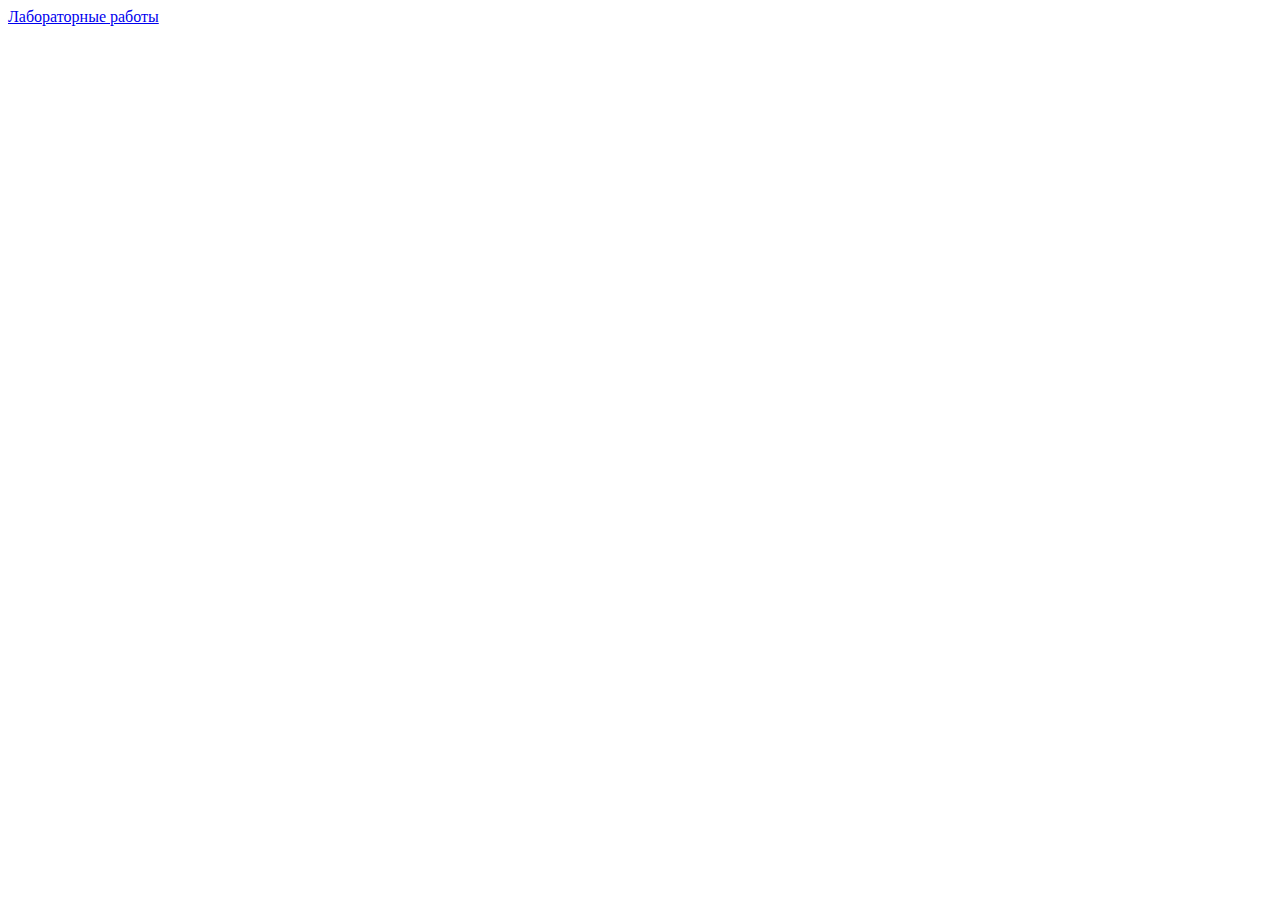
==== index.html @ 1adfa0da "Created index.html" ====
<!DOCTYPE html>
<html lang="en">
<head>
    <meta charset="UTF-8">
    <meta name="viewport" content="width=device-width, initial-scale=1.0">
    <title>Labs</title>
</head>
<body>
    <a href="#">Лабораторные работы</a>
</body>
</html>
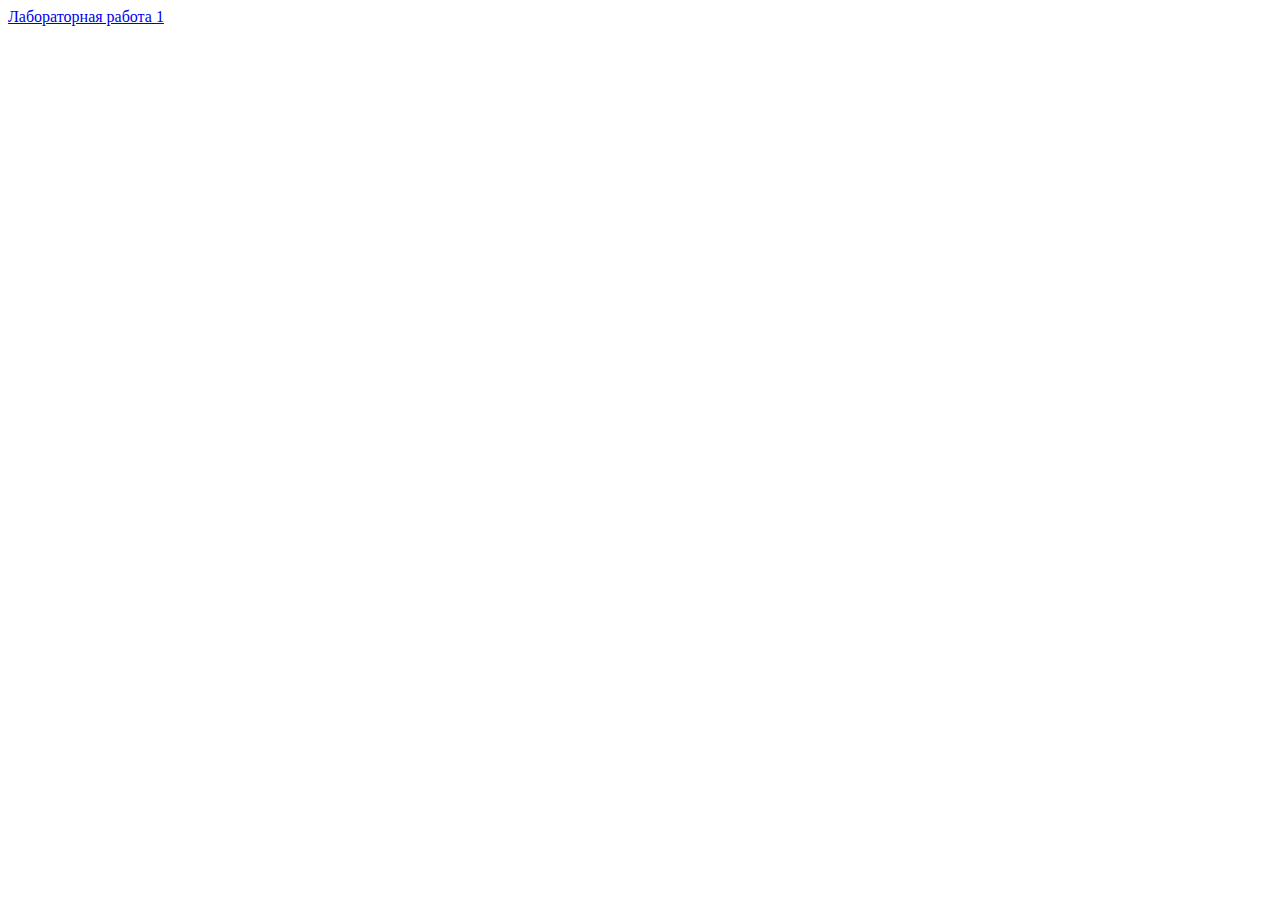
==== commit f22c6a0a: "Fixed main page" ====
--- a/index.html
+++ b/index.html
@@ -6,6 +6,6 @@
     <title>Labs</title>
 </head>
 <body>
-    <a href="#">Лабораторные работы</a>
+    <a href="/lab1/index.html">Лабораторная работа 1</a>
 </body>
 </html>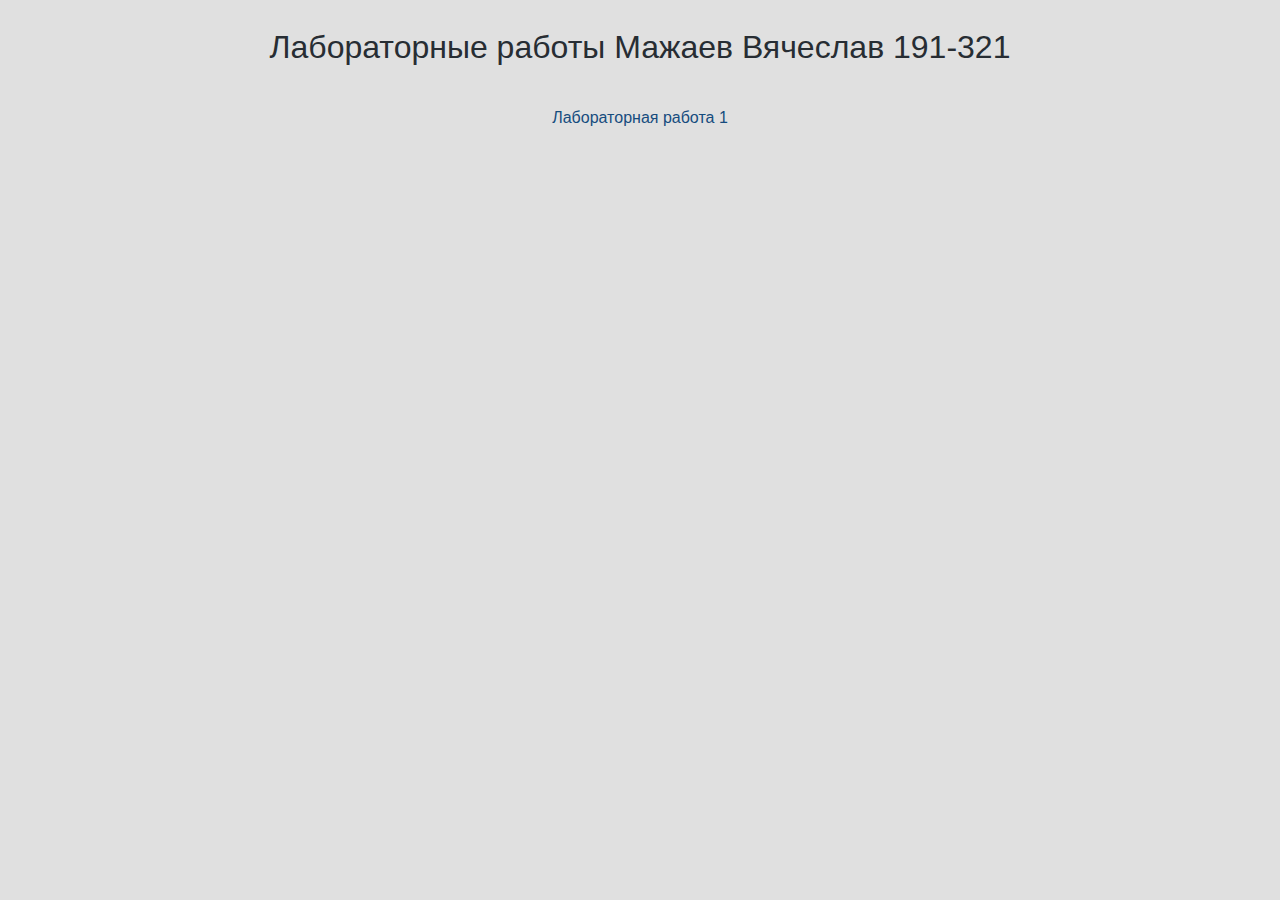
==== commit d66156cb: "Added styles for main page" ====
--- a/index.html
+++ b/index.html
@@ -4,8 +4,12 @@
     <meta charset="UTF-8">
     <meta name="viewport" content="width=device-width, initial-scale=1.0">
     <title>Labs</title>
+    <link rel="stylesheet" href="style.css">
 </head>
 <body>
-    <a href="/lab1/index.html">Лабораторная работа 1</a>
+    <div class="wrap">
+        <h1>Лабораторные работы Мажаев Вячеслав 191-321</h1>
+        <a href="/lab1/index.html">Лабораторная работа 1</a>
+    </div>
 </body>
 </html>--- a/style.css
+++ b/style.css
@@ -0,0 +1,38 @@
+*{
+    box-sizing: border-box;
+}
+
+body{
+    font-family: Arial, Helvetica, sans-serif;
+    background-color: rgb(224, 224, 224);
+}
+
+.wrap{
+    display: flex;
+    flex-direction: column;
+    align-items: center;
+}
+
+h1{
+    font-weight: 100;
+    color: rgb(39, 45, 51);
+}
+
+a{
+    text-align: center;
+    text-decoration: none;
+    width: 30vw;
+    padding: 20px 0;
+    margin-bottom: 20px;
+    border-radius: 10px;
+    border: 1px solid transparent;
+    color: rgb(22, 76, 126);
+    transition: .4s;
+    
+}
+
+a:hover{
+    box-shadow:20px 20px 49px 0px rgba(0,0,0,0.2);
+    border: 1px solid rgb(20, 88, 151);
+    color: rgb(71, 89, 255);
+}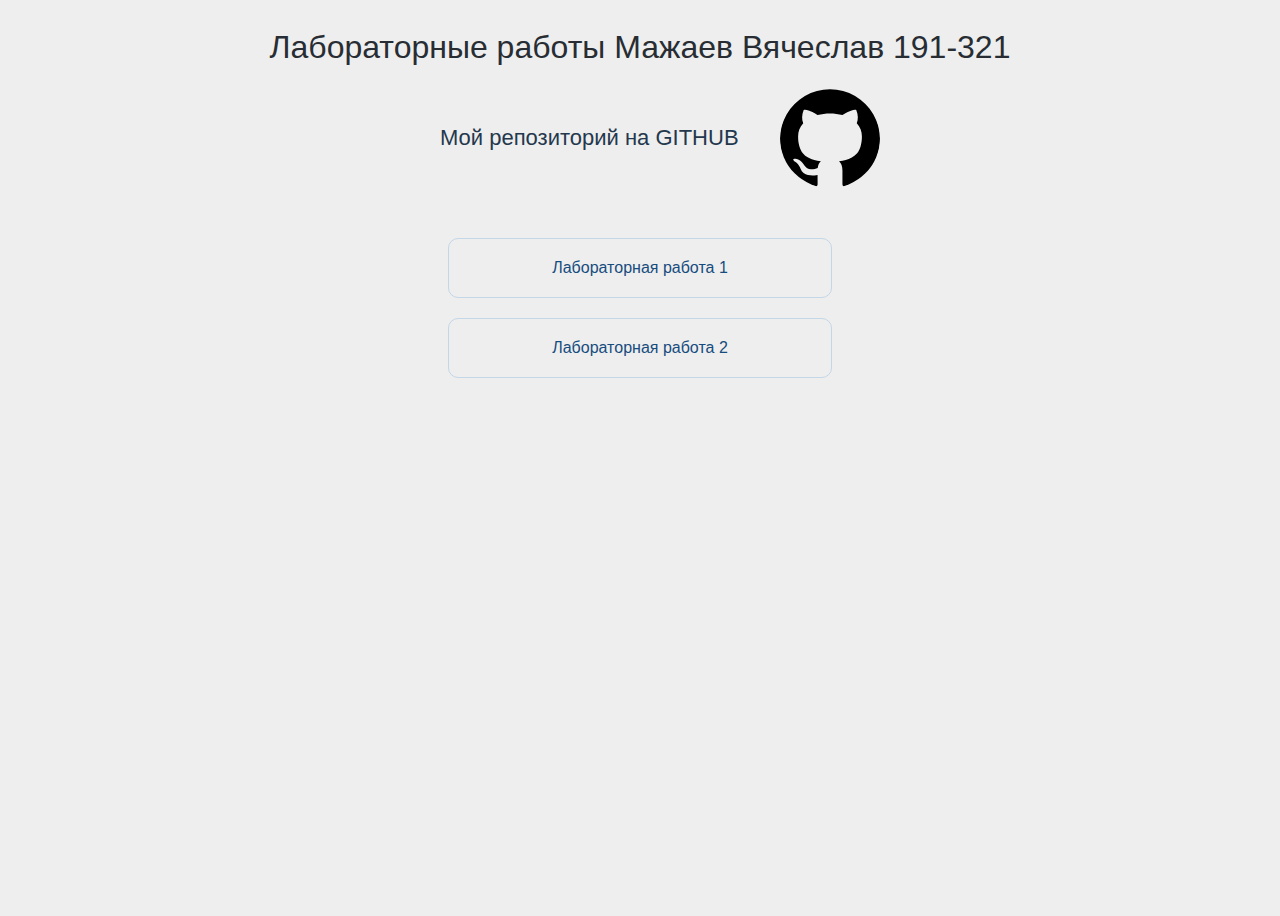
==== commit 3cde2ff0: "Added link on github" ====
--- a/index.html
+++ b/index.html
@@ -7,9 +7,18 @@
     <link rel="stylesheet" href="style.css">
 </head>
 <body>
-    <div class="wrap">
-        <h1>Лабораторные работы Мажаев Вячеслав 191-321</h1>
-        <a href="/lab1/index.html">Лабораторная работа 1</a>
-    </div>
+    <main>
+        <header>
+            <h1>Лабораторные работы Мажаев Вячеслав 191-321</h1>
+            <a href="https://github.com/LittleCado/web-labs-vmazhaev">
+                <p>Мой репозиторий на GITHUB</p>
+                <img src="github-logo.svg" alt="">
+            </a>
+        </header>
+        <div class="wrap">
+            <a href="/lab1/index.html">Лабораторная работа 1</a>
+            <a href="/lab2/index.html">Лабораторная работа 2</a>
+        </div>
+    </main>
 </body>
 </html>--- a/style.css
+++ b/style.css
@@ -4,7 +4,8 @@
 
 body{
     font-family: Arial, Helvetica, sans-serif;
-    background-color: rgb(224, 224, 224);
+    background-color: rgb(238, 238, 238);
+    min-height: 100vh;
 }
 
 .wrap{
@@ -13,26 +14,66 @@
     align-items: center;
 }
 
+header{
+    display: flex;
+    flex-direction: column;
+    align-items: center;
+    margin-bottom: 50px;
+}
+
+header a{
+    display: flex;
+    align-items: center;
+    justify-content: space-evenly;
+    font-size: 22px;
+    text-decoration: none;
+    color: rgb(36, 56, 77);
+    transition: .4s;
+}
+
+header p{
+    min-width: 300px;
+    transition: .4s;
+}
+
+header a:hover p{
+    color: rgb(42, 87, 134);
+    transform: scale(1.05);
+}
+
+header img{
+    height: 100px;
+    border-radius: 50%;
+    transition: .4s;
+    margin-left: 10%;
+}
+
+header a:hover img{
+    background-color: rgb(155, 221, 241);
+}
+
 h1{
     font-weight: 100;
     color: rgb(39, 45, 51);
 }
 
-a{
+.wrap a{
     text-align: center;
     text-decoration: none;
     width: 30vw;
     padding: 20px 0;
     margin-bottom: 20px;
     border-radius: 10px;
-    border: 1px solid transparent;
+    border: 1px solid rgb(196, 215, 231);
     color: rgb(22, 76, 126);
     transition: .4s;
     
 }
 
-a:hover{
+.wrap a:hover{
     box-shadow:20px 20px 49px 0px rgba(0,0,0,0.2);
     border: 1px solid rgb(20, 88, 151);
     color: rgb(71, 89, 255);
+    background-color: rgb(238, 238, 238);
+    transform: rotate(1deg);
 }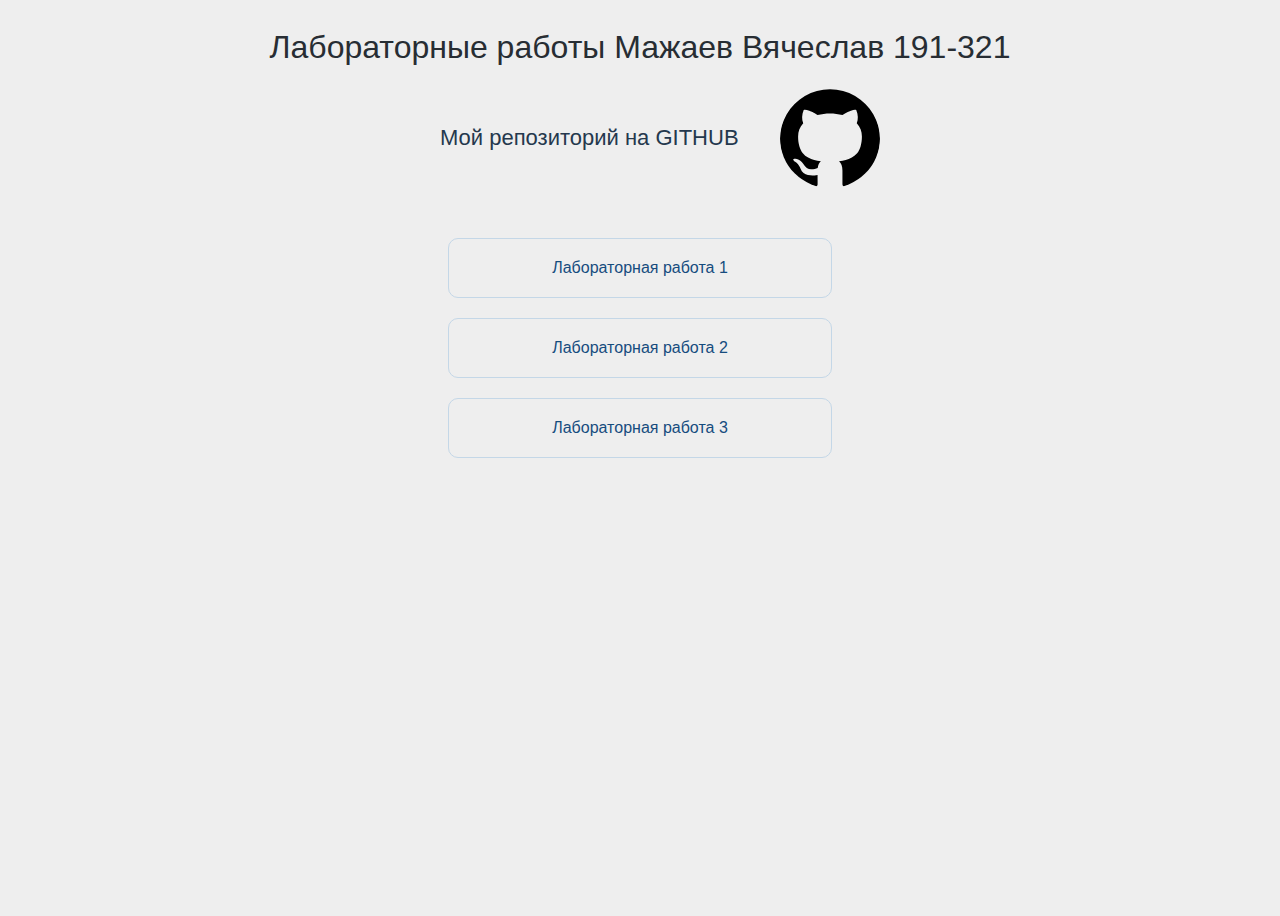
==== commit 6cb56d9a: "Add link to lab 3" ====
--- a/index.html
+++ b/index.html
@@ -18,6 +18,7 @@
         <div class="wrap">
             <a href="/lab1/index.html">Лабораторная работа 1</a>
             <a href="/lab2/index.html">Лабораторная работа 2</a>
+            <a href="/lab3/index.html">Лабораторная работа 3</a>
         </div>
     </main>
 </body>
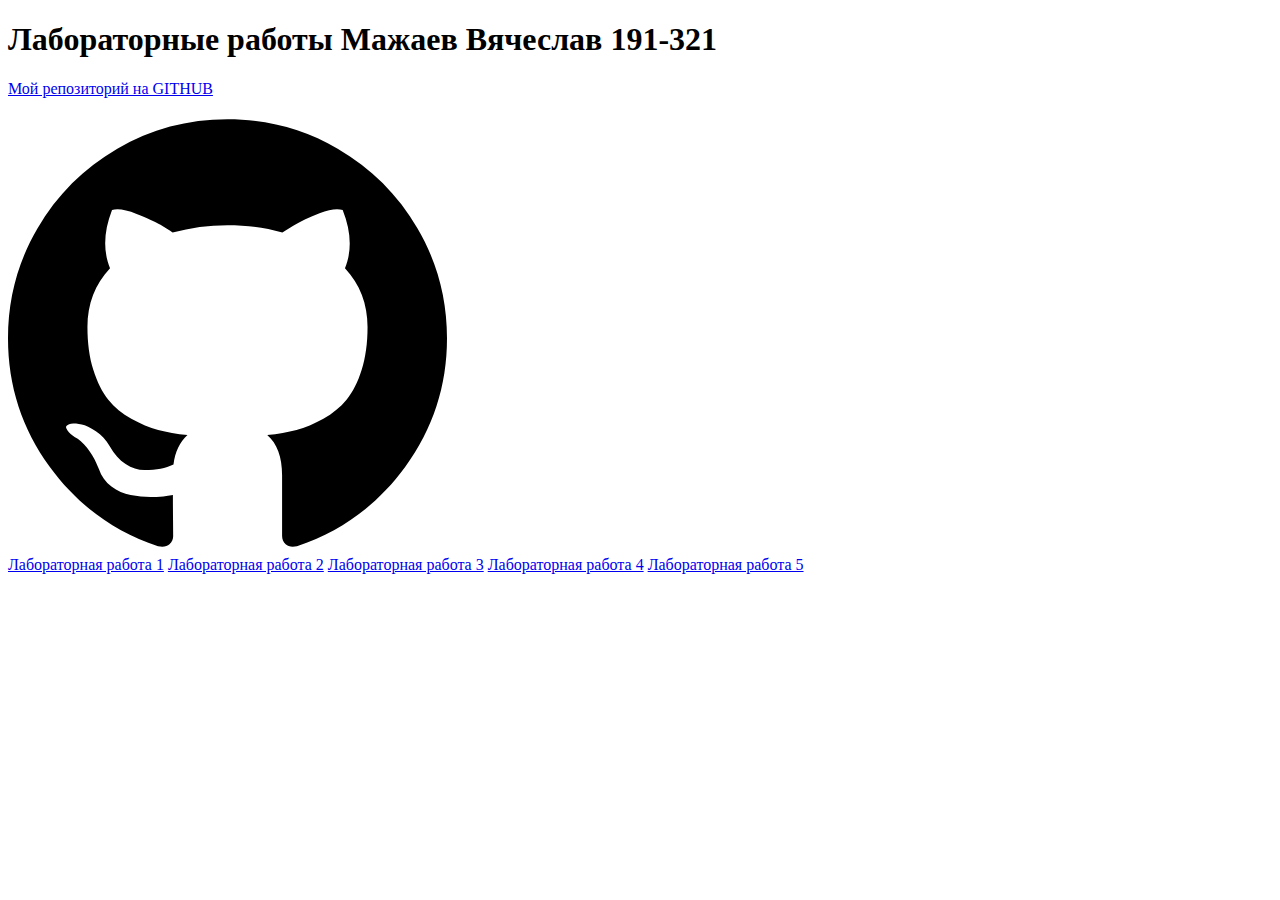
==== commit 55284b20: "Add link to lab 5" ====
--- a/index.html
+++ b/index.html
@@ -1,5 +1,5 @@
 <!DOCTYPE html>
-<html lang="en">
+<html lang="ru">
 <head>
     <meta charset="UTF-8">
     <meta name="viewport" content="width=device-width, initial-scale=1.0">
@@ -19,6 +19,8 @@
             <a href="/lab1/index.html">Лабораторная работа 1</a>
             <a href="/lab2/index.html">Лабораторная работа 2</a>
             <a href="/lab3/index.html">Лабораторная работа 3</a>
+            <a href="/lab4/index.html">Лабораторная работа 4</a>
+            <a href="/lab5/index.html">Лабораторная работа 5</a>
         </div>
     </main>
 </body>
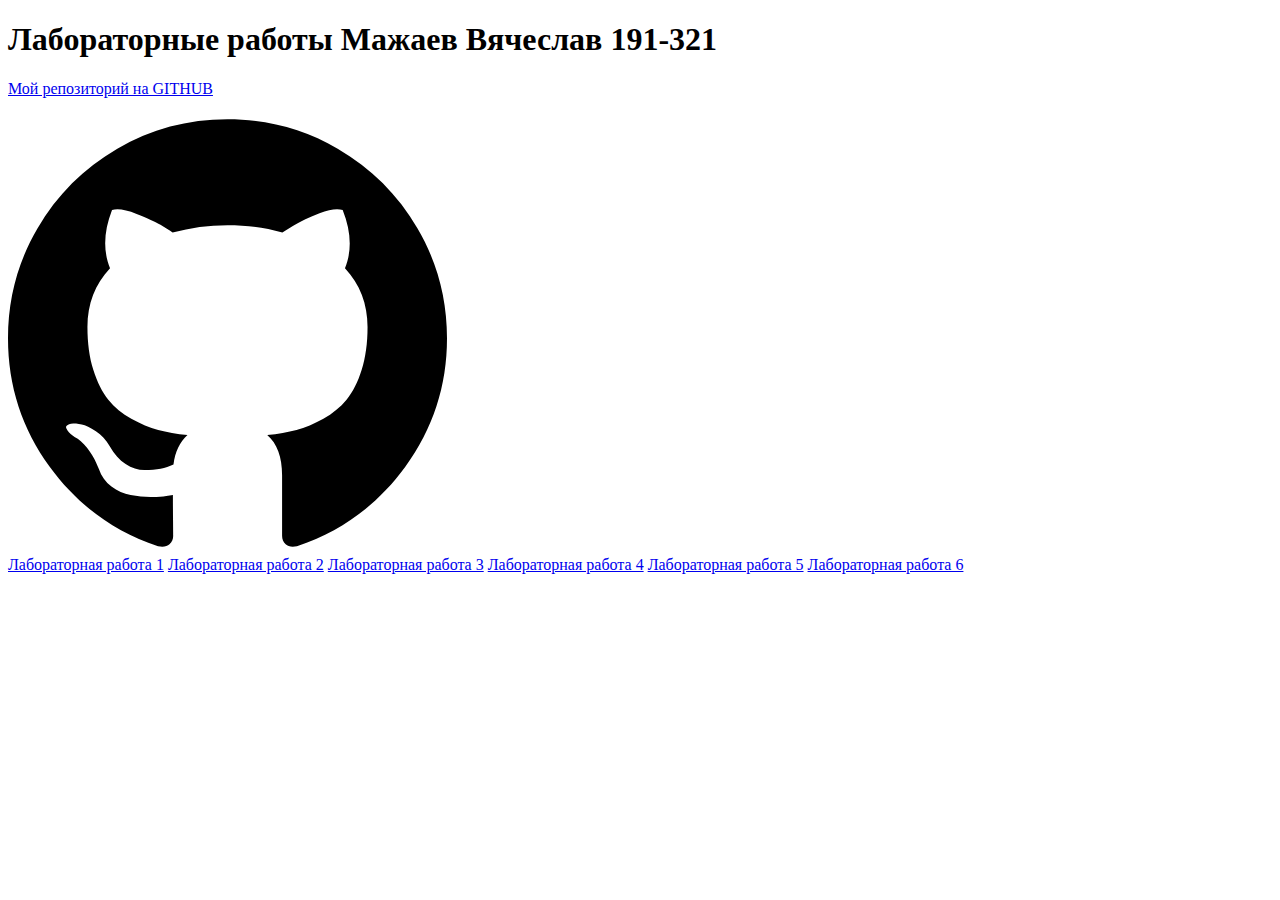
==== commit b6d9011e: "Merge branch 'master' into lab6" ====
--- a/index.html
+++ b/index.html
@@ -21,6 +21,7 @@
             <a href="/lab3/index.html">Лабораторная работа 3</a>
             <a href="/lab4/index.html">Лабораторная работа 4</a>
             <a href="/lab5/index.html">Лабораторная работа 5</a>
+            <a href="/lab6/index.html">Лабораторная работа 6</a>
         </div>
     </main>
 </body>
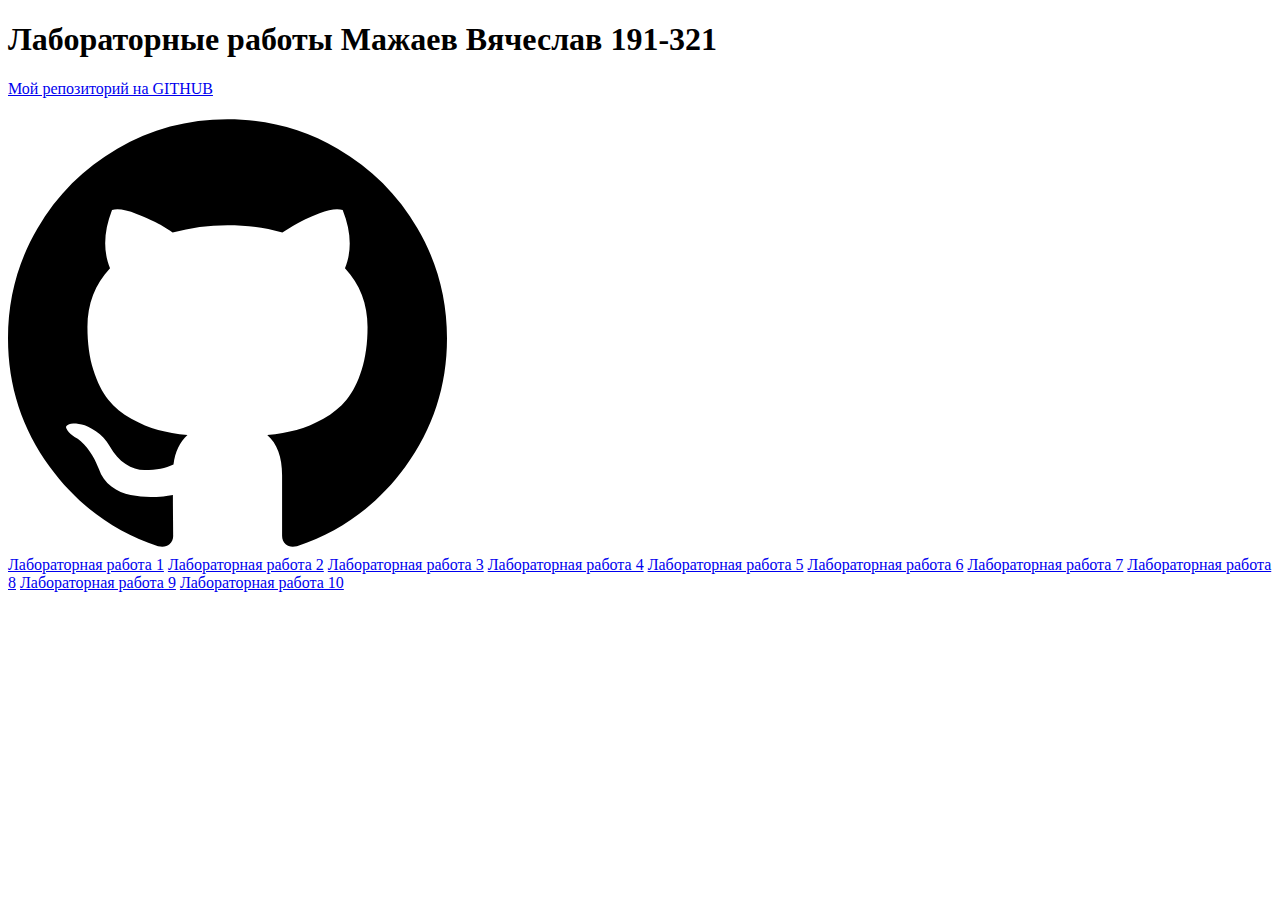
==== commit fe809d35: "Add links to 8, 9, 10 labs" ====
--- a/index.html
+++ b/index.html
@@ -22,6 +22,10 @@
             <a href="/lab4/index.html">Лабораторная работа 4</a>
             <a href="/lab5/index.html">Лабораторная работа 5</a>
             <a href="/lab6/index.html">Лабораторная работа 6</a>
+            <a href="/lab7/index.html">Лабораторная работа 7</a>
+            <a href="/lab4/index.html">Лабораторная работа 8</a>
+            <a href="/lab9/index.html">Лабораторная работа 9</a>
+            <a href="/lab4/index.html">Лабораторная работа 10</a>
         </div>
     </main>
 </body>
